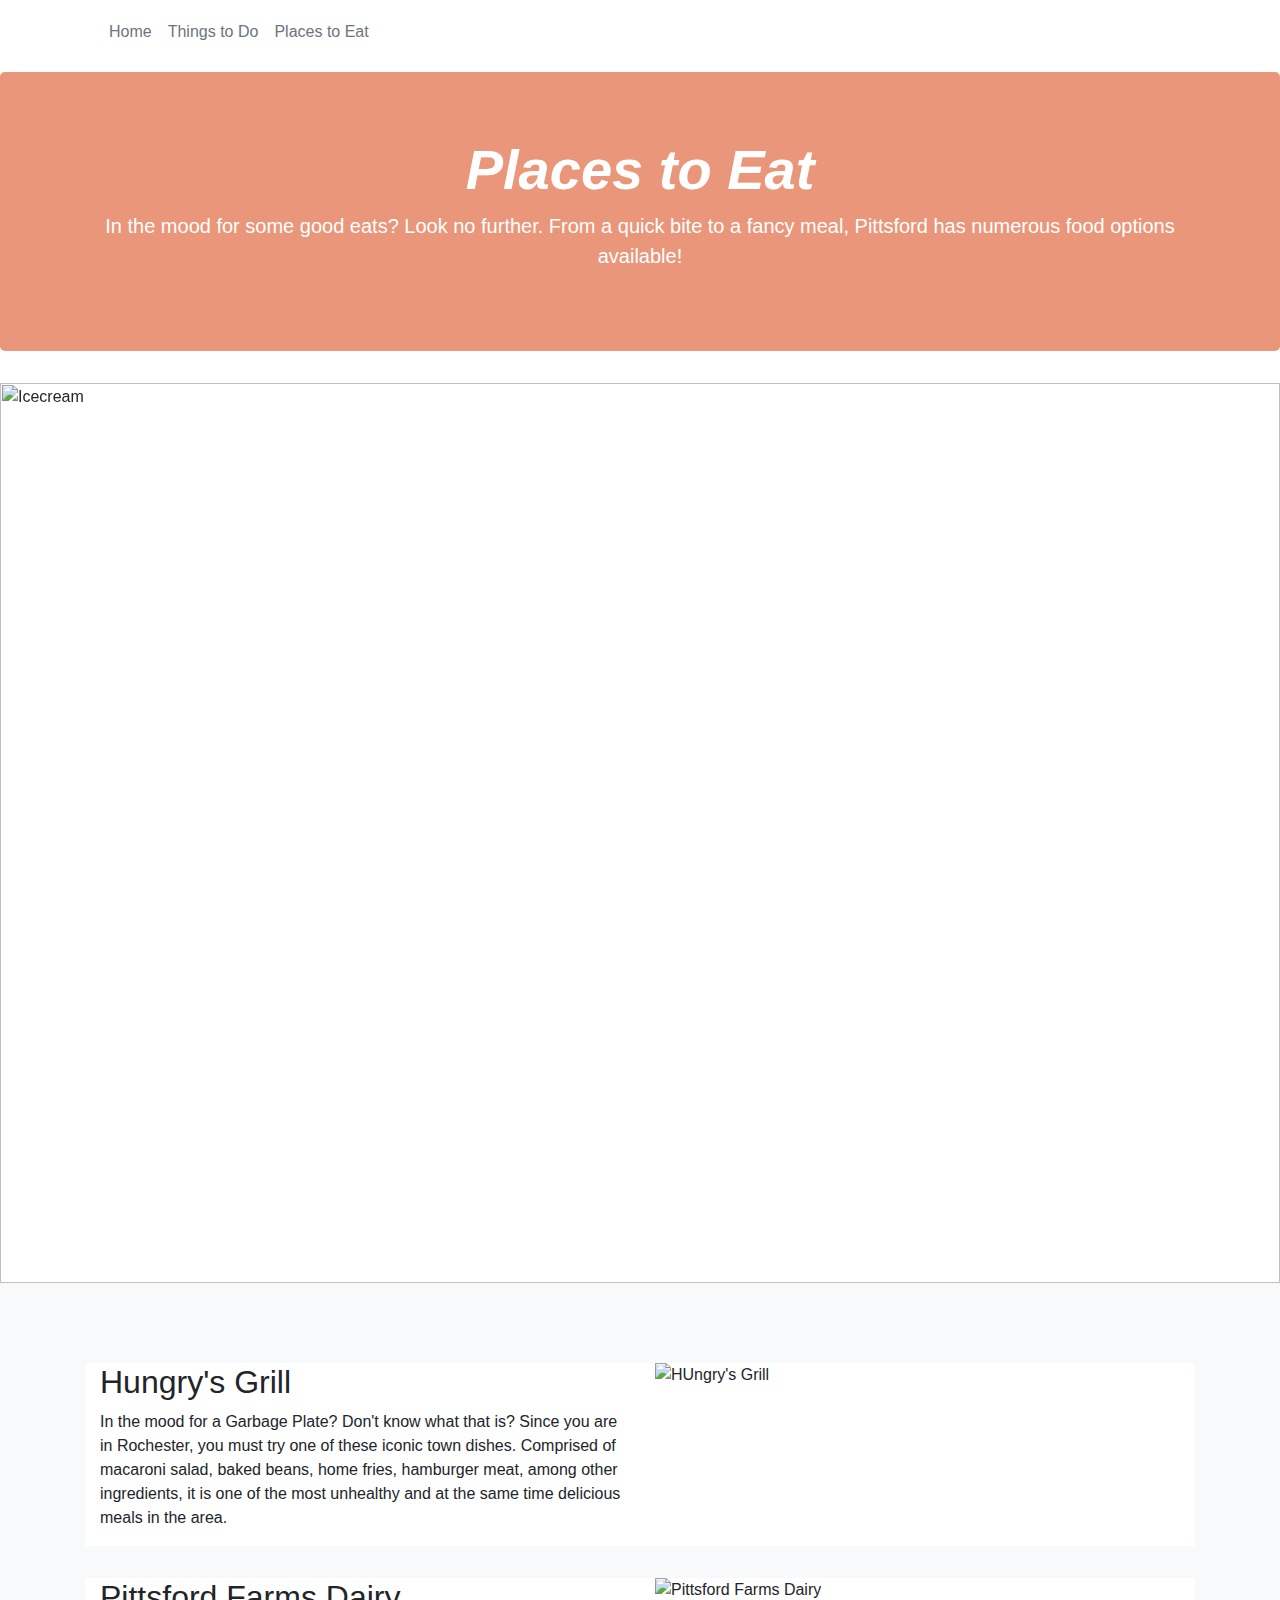
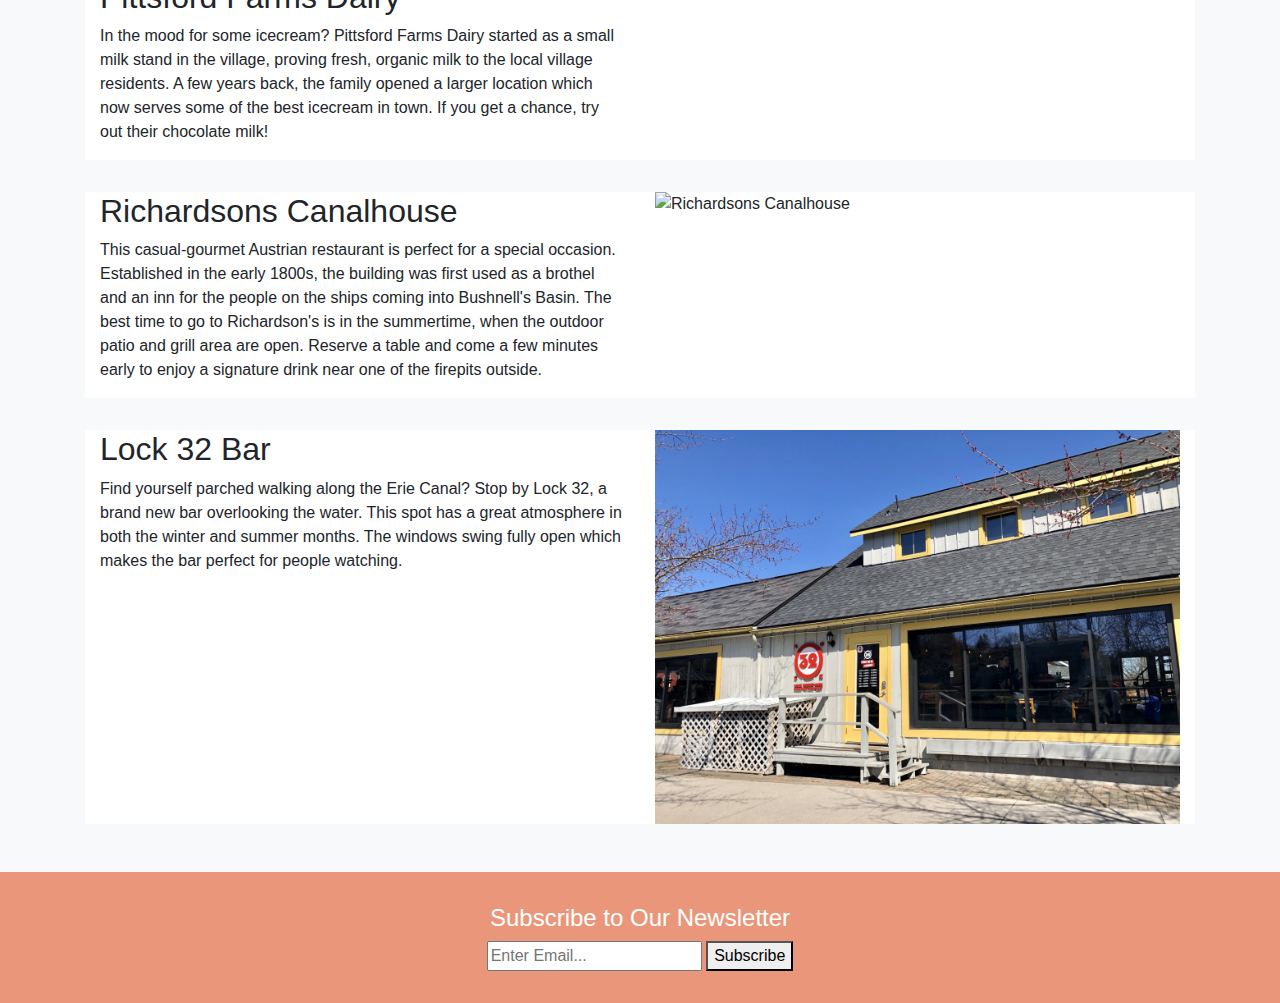
==== project/places-to-eat.html @ 60629526 "Update and rename website-page-3.html to places-to-eat.html" ====
<html lang="en">
  <head>
    <meta charset="utf-8">
    <meta name="viewport" content="width=device-width, initial-scale=1, shrink-to-fit=no">
    <meta name="description" content="Explore Pittsford, New York">
    <meta name="author" content="Tanya Ablaeva">
    <title>Places to Eat</title>
    <link rel="stylesheet" href="https://stackpath.bootstrapcdn.com/bootstrap/4.4.1/css/bootstrap.min.css" integrity="sha384-Vkoo8x4CGsO3+Hhxv8T/Q5PaXtkKtu6ug5TOeNV6gBiFeWPGFN9MuhOf23Q9Ifjh" crossorigin="anonymous">
    <link href="./css/style.css" rel="stylesheet">
  </head>

  <main role="main">

    <body>
      <header>
        <div class="container">
          <div class="nav-scroller py-1 mb-2">
            <nav class="navbar navbar-expand-sm"style="#">
              <a class="p-2 text-muted" href="home.html">Home</a>
              <a class="p-2 text-muted" href="things-to-do.html">Things to Do</a>
              <a class="p-2 text-muted" href="website-page-3.html">Places to Eat</a>
            </nav>
          </div>
        </header>

        <section class="jumbotron text-center">
          <div class="container">
            <h1 class="display-4 font-italic" style="font-weight: bolder;">Places to Eat</h1>
            <p class="lead text-white">In the mood for some good eats? Look no further. From a quick bite to a fancy meal, Pittsford has numerous food options available!</p>
          </div>
        </section>

        <div id="carouselExampleIndicators" class="carousel slide" data-ride="carousel">
          <ol class="carousel-indicators">
            <li data-target="#carouselExampleIndicators" data-slide-to="0" class="active"></li>
            <li data-target="#carouselExampleIndicators" data-slide-to="1"></li>
            <li data-target="#carouselExampleIndicators" data-slide-to="2"></li>
          </ol>
          <div class="carousel-inner">
            <div class="carousel-item active">
              <img src="./website-pictures/icecream.jpg" class="d-block w-100" alt="Icecream">
            </div>
            <div class="carousel-item">
              <img src="./website-pictures/garbage-plate.jpg" class="d-block w-100" alt="Garbage Plate">
            </div>
            <div class="carousel-item">
              <img src="./website-pictures/beer.png" class="d-block w-100" alt="Beer">
            </div>
          </div>
          <a class="carousel-control-prev" href="#carouselExampleIndicators" role="button" data-slide="prev">
            <span class="carousel-control-prev-icon" aria-hidden="true"></span>
            <span class="sr-only">Previous</span>
          </a>
          <a class="carousel-control-next" href="#carouselExampleIndicators" role="button" data-slide="next">
            <span class="carousel-control-next-icon" aria-hidden="true"></span>
            <span class="sr-only">Next</span>
          </a>
        </div>

      <div class="album py-5 bg-light">
        <div class="container">
          <div class="container-fluid padding">
            <section class="row padding">
              <div class="col-md-12 col-lg-6">
                <h2>Hungry's Grill</h2>
                <p> 
                  In the mood for a Garbage Plate? Don't know what that is? Since you are in Rochester, you must try one of these iconic town dishes. Comprised of macaroni salad, baked beans, home fries, hamburger meat, among other ingredients, it is one of the most unhealthy and at the same time delicious meals in the area.
                </p>
              </div>
              <aside class="col-lg-6">
                <img class="img-fluid" src="./website-pictures/hungrys-order-counter.jpg" alt="HUngry's Grill">
              </aside>
            </section>
          </div>

          <div class="container-fluid padding">
            <section class="row padding">
              <div class="col-md-12 col-lg-6">
                <h2>Pittsford Farms Dairy</h2>
                <p> 
                In the mood for some icecream? Pittsford Farms Dairy started as a small milk stand in the village, proving fresh, organic milk to the local village residents. A few years back, the family opened a larger location which now serves some of the best icecream in town. If you get a chance, try out their chocolate milk!
                </p>
              </div>
              <aside class="col-lg-6">
                <img class="img-fluid" src="./website-pictures/pittsford-dairy.jpg" alt="Pittsford Farms Dairy">
              </aside>
            </section>
          </div>

          <div class="container-fluid padding">
            <section class="row padding">
              <div class="col-md-12 col-lg-6">
                <h2>Richardsons Canalhouse</h2>
                <p> 
                This casual-gourmet Austrian restaurant is perfect for a special occasion. Established in the early 1800s, the building was first used as a brothel and an inn for the people on the ships coming into Bushnell's Basin. The best time to go to Richardson's is in the summertime, when the outdoor patio and grill area are open. Reserve a table and come a few minutes early to enjoy a signature drink near one of the firepits outside.
              </p>
            </div>
            <aside class="col-lg-6">
              <img class="img-fluid" src="./website-pictures/richardsons-canalhouse.jpg" alt="Richardsons Canalhouse">
            </aside>
          </section>
        </div>

        <div class="container-fluid padding"> 
          <section class="row padding">
            <div class="col-md-12 col-lg-6">
              <h2>Lock 32 Bar</h2>
              <p> 
              Find yourself parched walking along the Erie Canal? Stop by Lock 32, a brand new bar overlooking the water. This spot has a great atmosphere in both the winter and summer months. The windows swing fully open which makes the bar perfect for people watching.
              </p>
            </div>
            <aside class="col-lg-6">
              <img class="img-fluid" src="./website-pictures/lock-32-bar.jpg" alt="Lock 32 Bar">
            </aside>
          </section>
        </div>

      </main>

      <footer class="page-footer subscribe">
        <div class="container text-center text-white">
          <h4>Subscribe to Our Newsletter</h4>
          <form>
            <input type="email" placeholder="Enter Email..."/>
            <button type="submit" class="button-1">Subscribe</button>
          </form>
        </div>
      </footer>

    </div>
  </div>

  <script src="https://code.jquery.com/jquery-3.4.1.slim.min.js" integrity="sha384-J6qa4849blE2+poT4WnyKhv5vZF5SrPo0iEjwBvKU7imGFAV0wwj1yYfoRSJoZ+n" crossorigin="anonymous"></script>
  <script src="https://cdn.jsdelivr.net/npm/popper.js@1.16.0/dist/umd/popper.min.js" integrity="sha384-Q6E9RHvbIyZFJoft+2mJbHaEWldlvI9IOYy5n3zV9zzTtmI3UksdQRVvoxMfooAo" crossorigin="anonymous"></script>
  <script src="https://stackpath.bootstrapcdn.com/bootstrap/4.4.1/js/bootstrap.min.js" integrity="sha384-wfSDF2E50Y2D1uUdj0O3uMBJnjuUD4Ih7YwaYd1iqfktj0Uod8GCExl3Og8ifwB6" crossorigin="anonymous"></script>

</body>
</html>
---- project/css/style.css ----
body{
    background-color: white;
}

.jumbotron{
    background-color: darksalmon;
    color: white;
}

.row{
    background-color: white;
    margin-top: 2em;
}

#tanya{
    width: fit-content;
    height: auto;
}

#author{
    background-color: white;
}

#about-class{
    background-color: white;
    margin-top: 2em;
    margin-bottom: 6em;
}

footer{
    background-color: darksalmon;
    padding-top: 2em;
    padding-bottom: 1em;
}

.carousel img{
    height: auto;
    width: 50%;
}
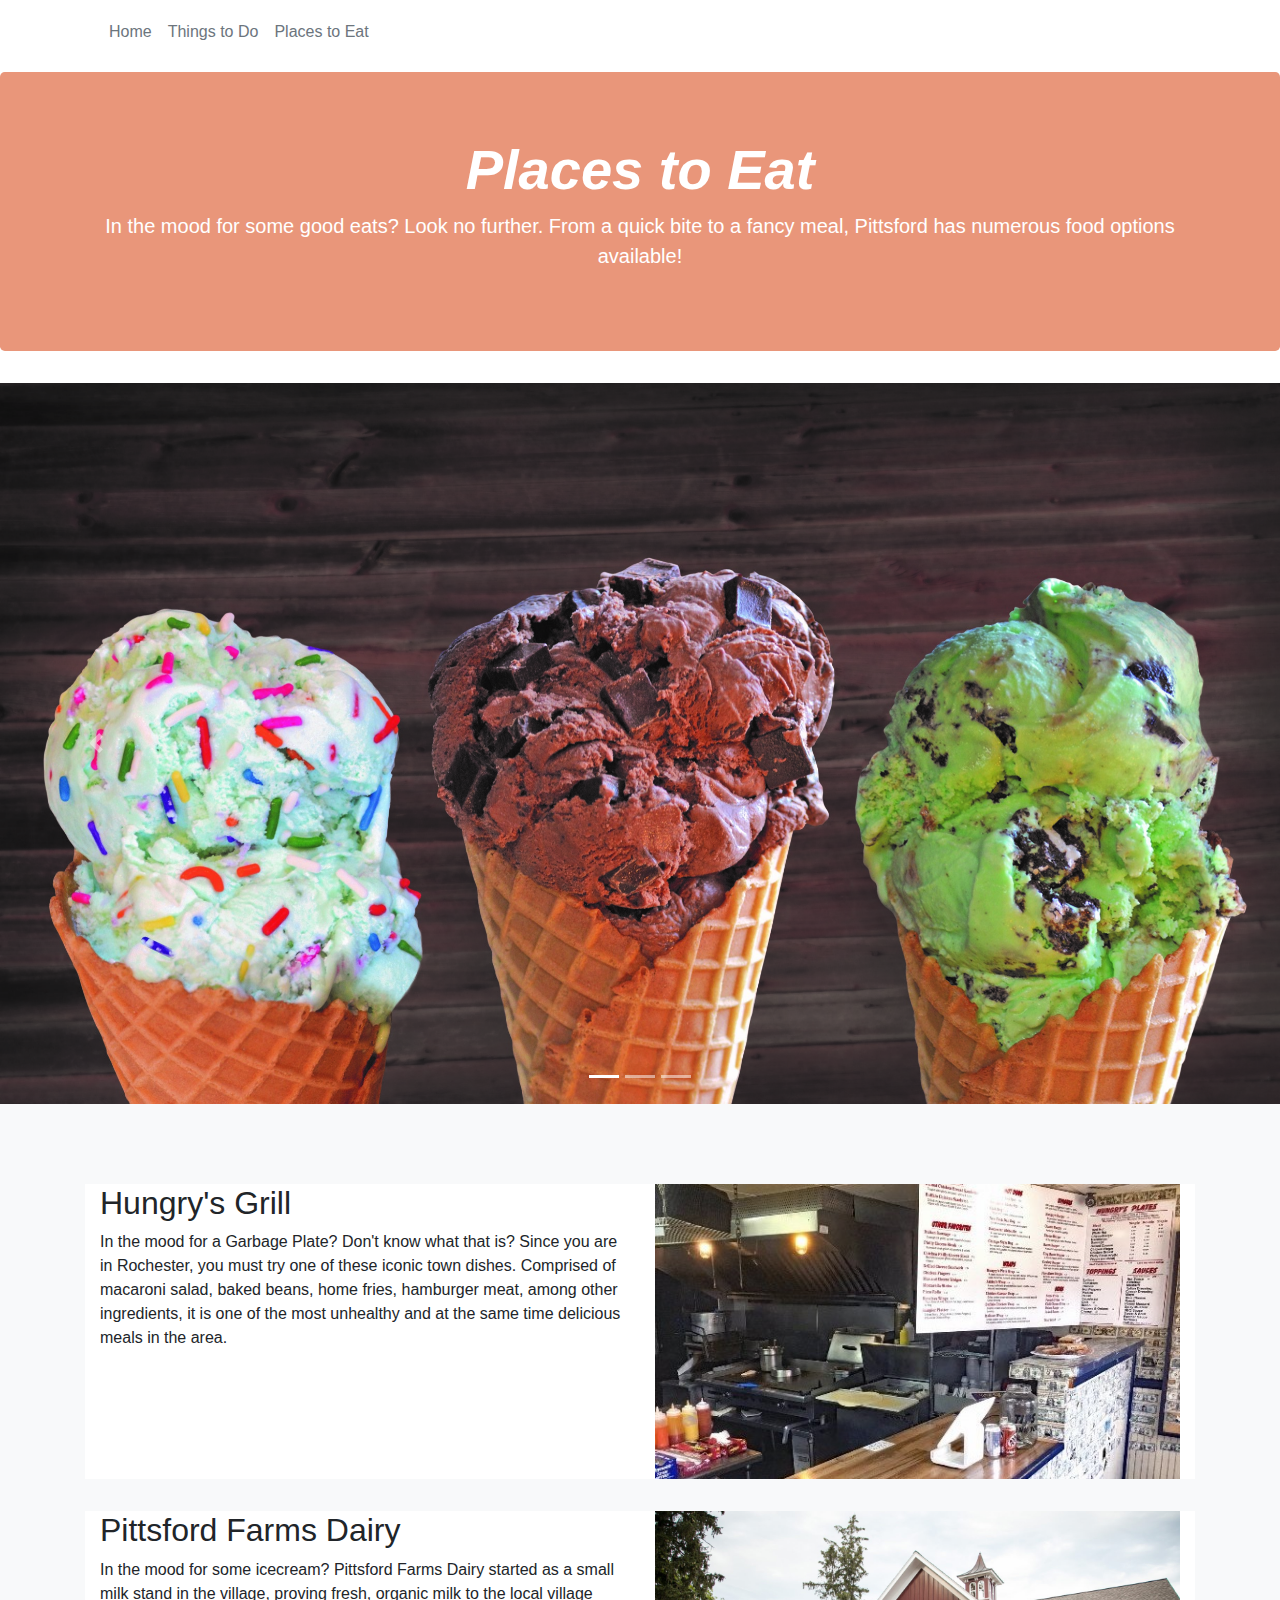
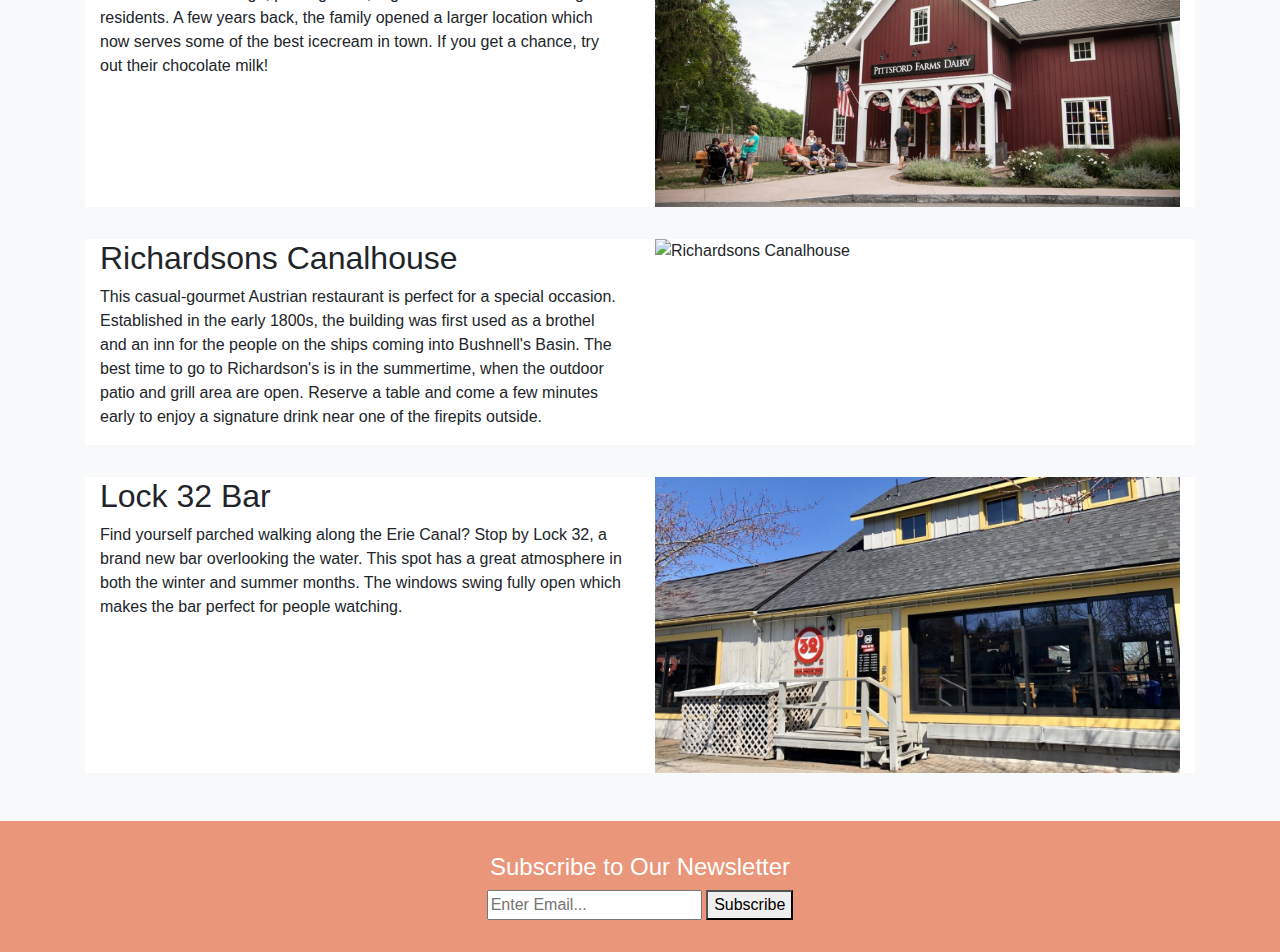
==== commit 6026b748: "Update places-to-eat.html" ====
--- a/project/places-to-eat.html
+++ b/project/places-to-eat.html
@@ -18,7 +18,7 @@
             <nav class="navbar navbar-expand-sm"style="#">
               <a class="p-2 text-muted" href="home.html">Home</a>
               <a class="p-2 text-muted" href="things-to-do.html">Things to Do</a>
-              <a class="p-2 text-muted" href="website-page-3.html">Places to Eat</a>
+              <a class="p-2 text-muted" href="places-to-eat.html">Places to Eat</a>
             </nav>
           </div>
         </header>
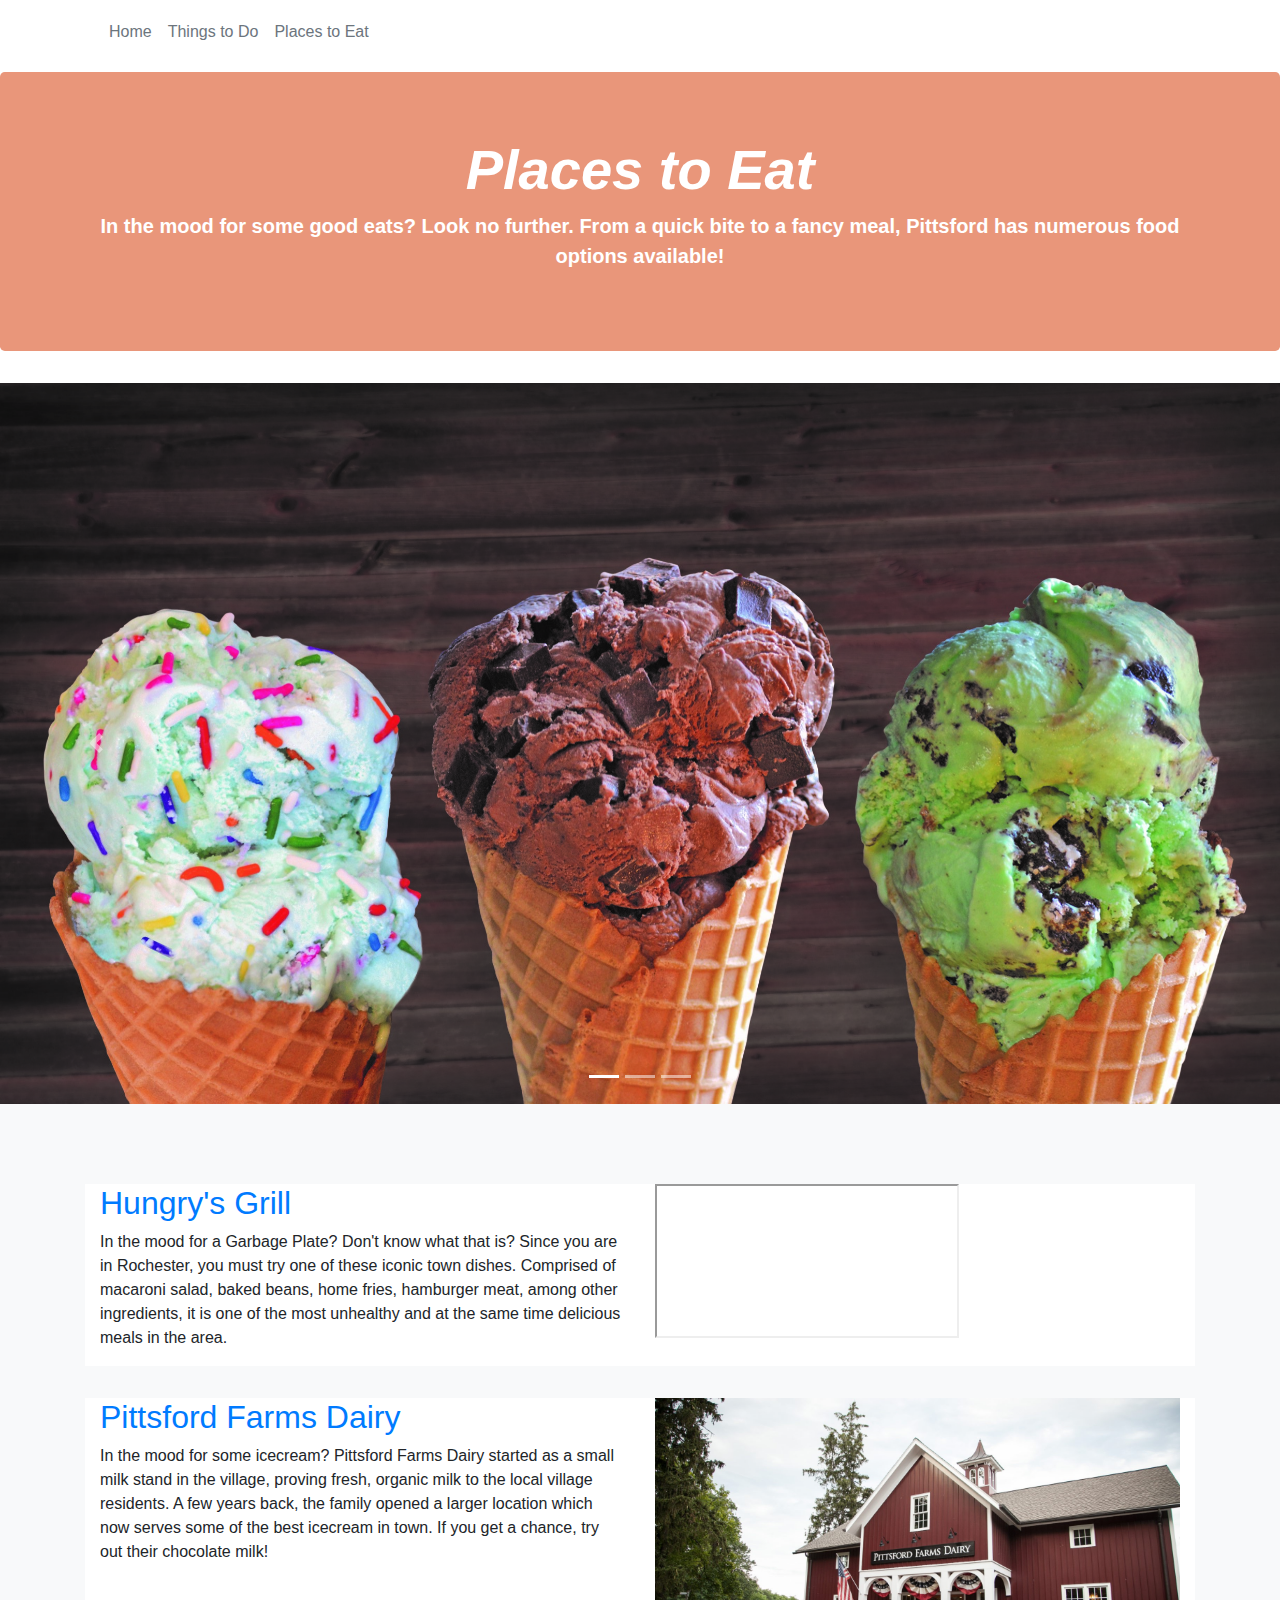
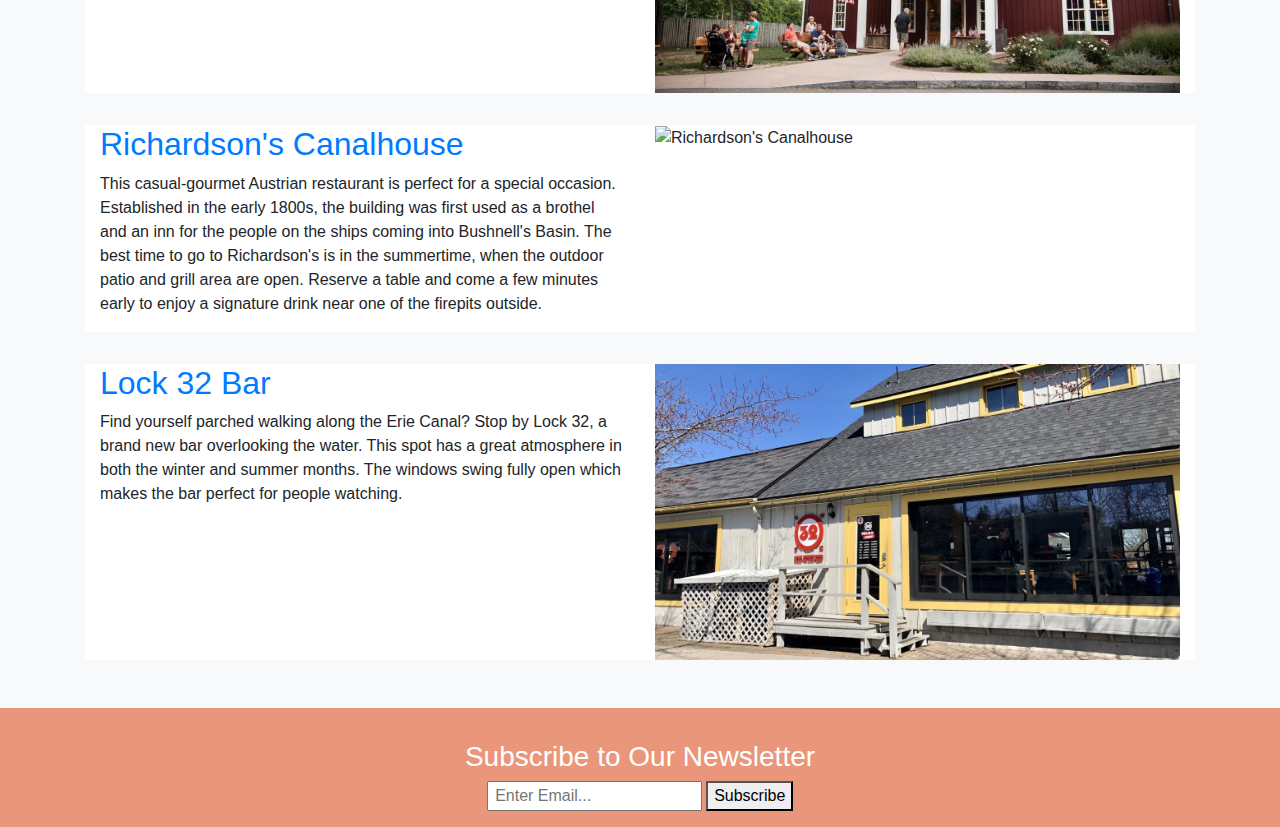
==== commit d68bc586: "Update places-to-eat.html" ====
--- a/project/places-to-eat.html
+++ b/project/places-to-eat.html
@@ -1,3 +1,4 @@
+<!DOCTYPE html>
 <html lang="en">
   <head>
     <meta charset="utf-8">
@@ -9,24 +10,24 @@
     <link href="./css/style.css" rel="stylesheet">
   </head>
 
-  <main role="main">
+  <main>
 
     <body>
       <header>
         <div class="container">
           <div class="nav-scroller py-1 mb-2">
-            <nav class="navbar navbar-expand-sm"style="#">
+            <nav class="navbar navbar-expand-sm">
               <a class="p-2 text-muted" href="home.html">Home</a>
               <a class="p-2 text-muted" href="things-to-do.html">Things to Do</a>
               <a class="p-2 text-muted" href="places-to-eat.html">Places to Eat</a>
             </nav>
           </div>
-        </header>
+      </header>
 
         <section class="jumbotron text-center">
           <div class="container">
             <h1 class="display-4 font-italic" style="font-weight: bolder;">Places to Eat</h1>
-            <p class="lead text-white">In the mood for some good eats? Look no further. From a quick bite to a fancy meal, Pittsford has numerous food options available!</p>
+            <p class="lead text-white font-weight-bold">In the mood for some good eats? Look no further. From a quick bite to a fancy meal, Pittsford has numerous food options available!</p>
           </div>
         </section>
 
@@ -57,26 +58,31 @@
           </a>
         </div>
 
+
+
       <div class="album py-5 bg-light">
         <div class="container">
           <div class="container-fluid padding">
             <section class="row padding">
+
               <div class="col-md-12 col-lg-6">
-                <h2>Hungry's Grill</h2>
+                <h2><a href="https://hungrysgrill.netwaiter.com/pittsford/" target="_blank">Hungry's Grill</a></h2>
                 <p> 
                   In the mood for a Garbage Plate? Don't know what that is? Since you are in Rochester, you must try one of these iconic town dishes. Comprised of macaroni salad, baked beans, home fries, hamburger meat, among other ingredients, it is one of the most unhealthy and at the same time delicious meals in the area.
                 </p>
               </div>
+
               <aside class="col-lg-6">
-                <img class="img-fluid" src="./website-pictures/hungrys-order-counter.jpg" alt="HUngry's Grill">
+                <iframe class="iframe" src="https://www.youtube.com/embed/eLI18kU6A0c" allow="accelerometer; autoplay; encrypted-media; gyroscope; picture-in-picture" allowfullscreen></iframe>
               </aside>
+
             </section>
           </div>
 
           <div class="container-fluid padding">
             <section class="row padding">
               <div class="col-md-12 col-lg-6">
-                <h2>Pittsford Farms Dairy</h2>
+                <h2><a href="https://www.pittsfordfarmsdairy.com/" target="_blank">Pittsford Farms Dairy</a></h2>
                 <p> 
                 In the mood for some icecream? Pittsford Farms Dairy started as a small milk stand in the village, proving fresh, organic milk to the local village residents. A few years back, the family opened a larger location which now serves some of the best icecream in town. If you get a chance, try out their chocolate milk!
                 </p>
@@ -90,13 +96,13 @@
           <div class="container-fluid padding">
             <section class="row padding">
               <div class="col-md-12 col-lg-6">
-                <h2>Richardsons Canalhouse</h2>
+                <h2><a href="http://richardsonscanalhouse.com/" target="_blank">Richardson's Canalhouse</a></h2>
                 <p> 
                 This casual-gourmet Austrian restaurant is perfect for a special occasion. Established in the early 1800s, the building was first used as a brothel and an inn for the people on the ships coming into Bushnell's Basin. The best time to go to Richardson's is in the summertime, when the outdoor patio and grill area are open. Reserve a table and come a few minutes early to enjoy a signature drink near one of the firepits outside.
               </p>
             </div>
             <aside class="col-lg-6">
-              <img class="img-fluid" src="./website-pictures/richardsons-canalhouse.jpg" alt="Richardsons Canalhouse">
+              <img class="img-fluid" src="./website-pictures/richardsons-canalhouse.jpg" alt="Richardson's Canalhouse">
             </aside>
           </section>
         </div>
@@ -104,7 +110,7 @@
         <div class="container-fluid padding"> 
           <section class="row padding">
             <div class="col-md-12 col-lg-6">
-              <h2>Lock 32 Bar</h2>
+              <h2><a href="https://lock32brew.com/tastingroom" target="_blank">Lock 32 Bar</a></h2>
               <p> 
               Find yourself parched walking along the Erie Canal? Stop by Lock 32, a brand new bar overlooking the water. This spot has a great atmosphere in both the winter and summer months. The windows swing fully open which makes the bar perfect for people watching.
               </p>
@@ -113,22 +119,20 @@
               <img class="img-fluid" src="./website-pictures/lock-32-bar.jpg" alt="Lock 32 Bar">
             </aside>
           </section>
-        </div>
+      </div>
 
-      </main>
+  </main>
 
       <footer class="page-footer subscribe">
         <div class="container text-center text-white">
-          <h4>Subscribe to Our Newsletter</h4>
+          <h3>Subscribe to Our Newsletter</h3>
           <form>
-            <input type="email" placeholder="Enter Email..."/>
-            <button type="submit" class="button-1">Subscribe</button>
+            <input type="email" placeholder=" Enter Email..." class="input-1"/>
+            <button type="submit" class="button-1 ">Subscribe</button>
           </form>
         </div>
       </footer>
 
-    </div>
-  </div>
 
   <script src="https://code.jquery.com/jquery-3.4.1.slim.min.js" integrity="sha384-J6qa4849blE2+poT4WnyKhv5vZF5SrPo0iEjwBvKU7imGFAV0wwj1yYfoRSJoZ+n" crossorigin="anonymous"></script>
   <script src="https://cdn.jsdelivr.net/npm/popper.js@1.16.0/dist/umd/popper.min.js" integrity="sha384-Q6E9RHvbIyZFJoft+2mJbHaEWldlvI9IOYy5n3zV9zzTtmI3UksdQRVvoxMfooAo" crossorigin="anonymous"></script>
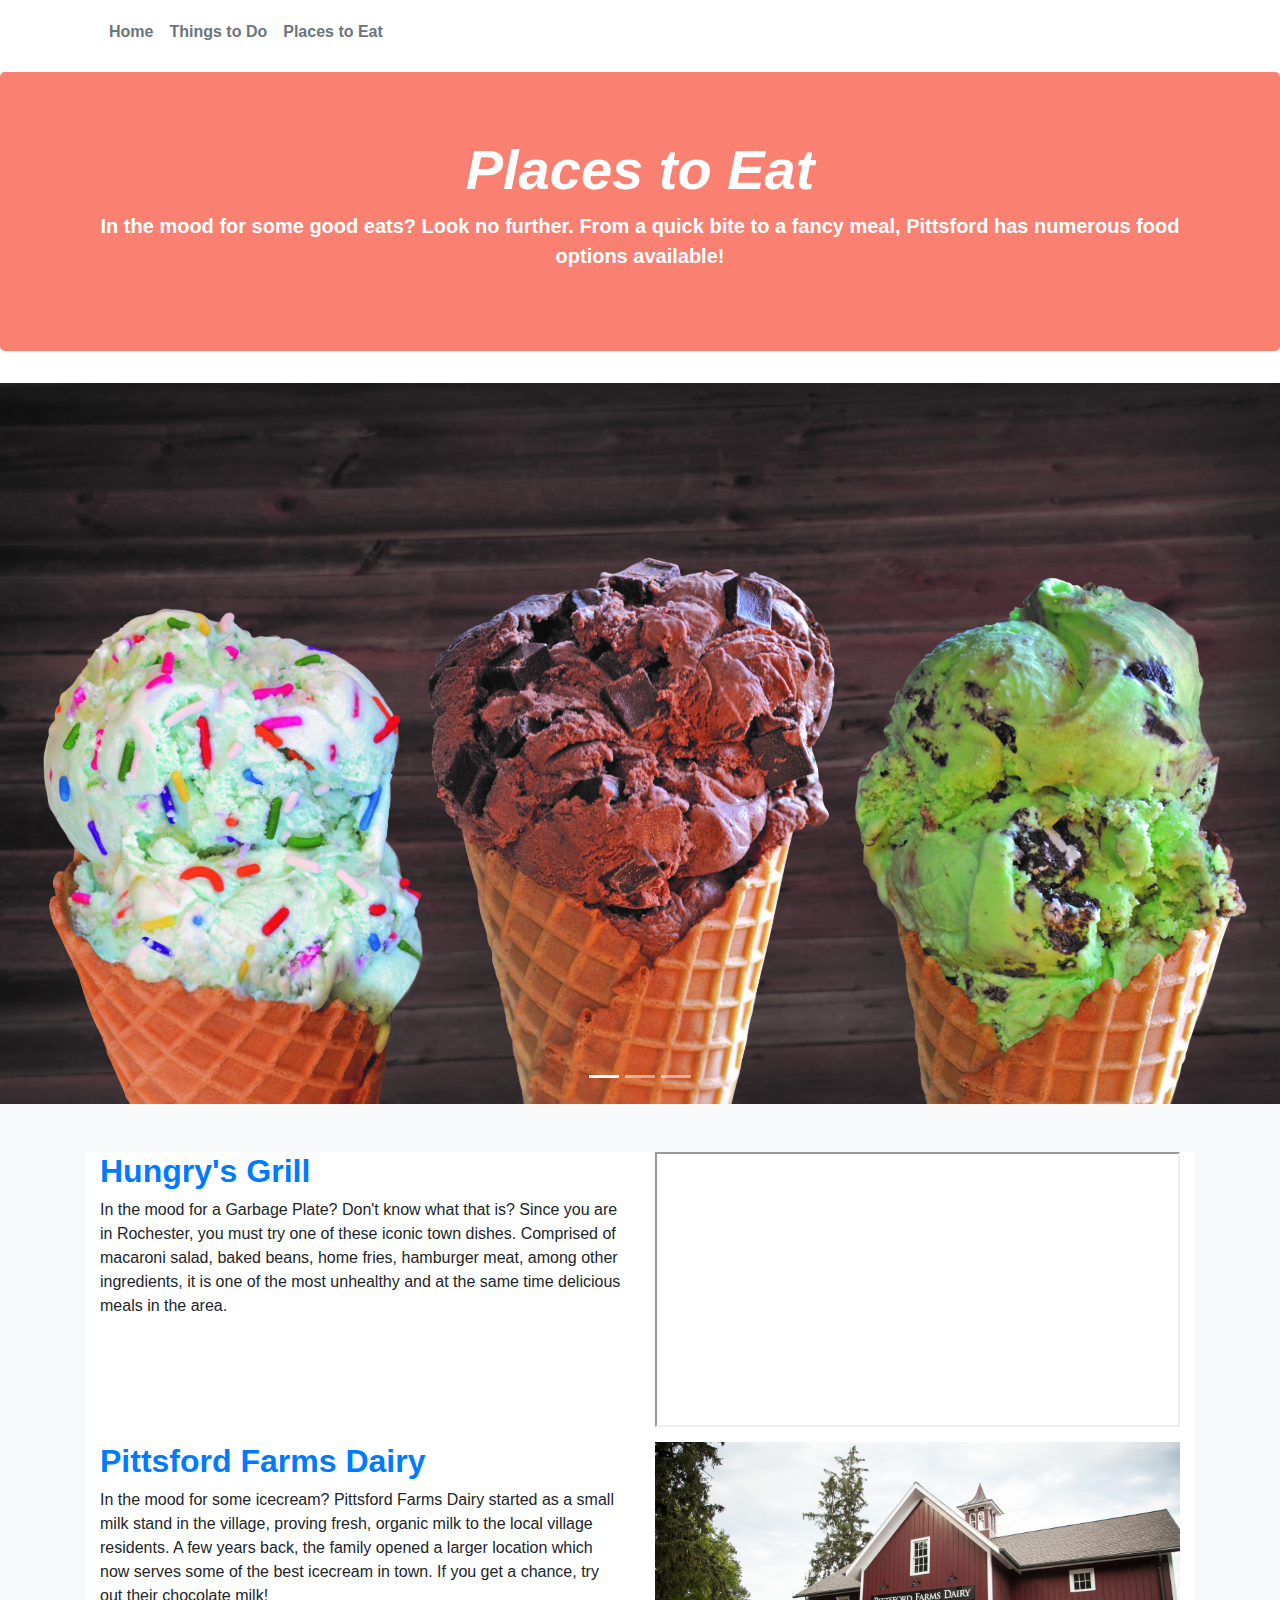
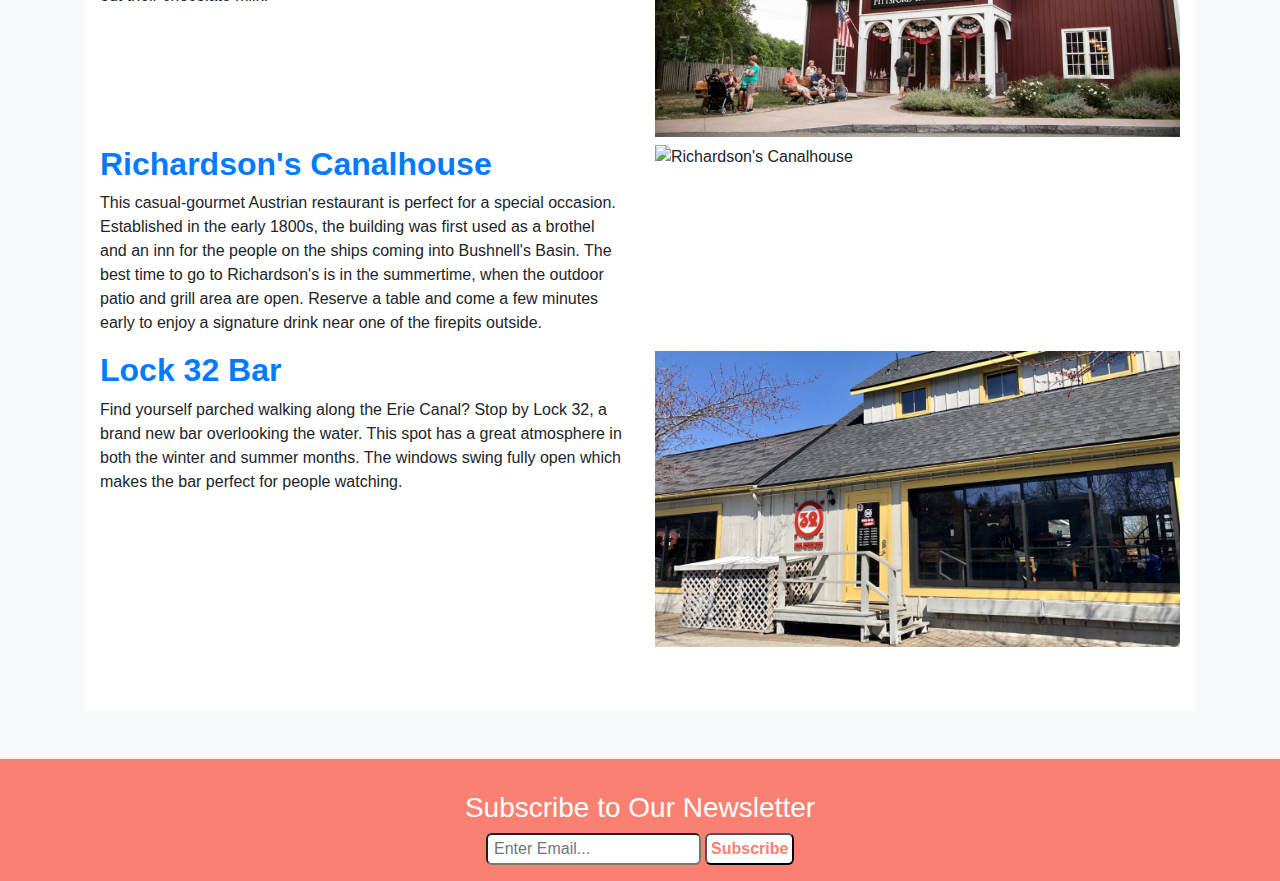
==== commit dae6a741: "Update places-to-eat.html" ====
--- a/project/places-to-eat.html
+++ b/project/places-to-eat.html
@@ -10,8 +10,6 @@
     <link href="./css/style.css" rel="stylesheet">
   </head>
 
-  <main>
-
     <body>
       <header>
         <div class="container">
@@ -21,6 +19,7 @@
               <a class="p-2 text-muted" href="things-to-do.html">Things to Do</a>
               <a class="p-2 text-muted" href="places-to-eat.html">Places to Eat</a>
             </nav>
+          </div>
           </div>
       </header>
 
@@ -116,12 +115,12 @@
               </p>
             </div>
             <aside class="col-lg-6">
-              <img class="img-fluid" src="./website-pictures/lock-32-bar.jpg" alt="Lock 32 Bar">
+              <img class="img-fluid" style="margin-bottom: 4em;" src="./website-pictures/lock-32-bar.jpg" alt="Lock 32 Bar">
             </aside>
           </section>
+         </div>
       </div>
-
-  </main>
+    </div>
 
       <footer class="page-footer subscribe">
         <div class="container text-center text-white">
--- a/project/css/style.css
+++ b/project/css/style.css
@@ -3,32 +3,41 @@
 }
 
 .jumbotron{
-    background-color: darksalmon;
+    background-color: salmon;
     color: white;
 }
 
 .row{
     background-color: white;
-    margin-top: 2em;
+    /*margin-top: 2em;*/
 }
 
-#tanya{
+.tanya{
     width: fit-content;
     height: auto;
+    margin: 1em;
 }
 
 #author{
     background-color: white;
 }
 
+.card-body{
+    margin-bottom: 0;
+}
+
 #about-class{
     background-color: white;
-    margin-top: 2em;
+    /*margin-top: 2em;*/
     margin-bottom: 6em;
 }
 
+#about-card{
+    margin:0;
+}
+
 footer{
-    background-color: darksalmon;
+    background-color: salmon;
     padding-top: 2em;
     padding-bottom: 1em;
 }
@@ -37,3 +46,34 @@
     height: auto;
     width: 50%;
 }
+
+.button-1{
+    height: 2em;
+    padding: 0 .25em;
+    font-weight: 700;
+    background-color: white;
+    color: salmon;
+    border-radius: 6px
+}
+
+.input-1{
+    height: 2em;
+    border-radius: 6px;
+}
+
+.iframe{
+    flex: auto;
+    width: 100%;
+    height: 275px;
+    margin-bottom: .5em;
+}
+
+.img-fluid{
+    margin-bottom: .5em;
+}
+
+a{
+    font-weight: bold;
+}
+
+
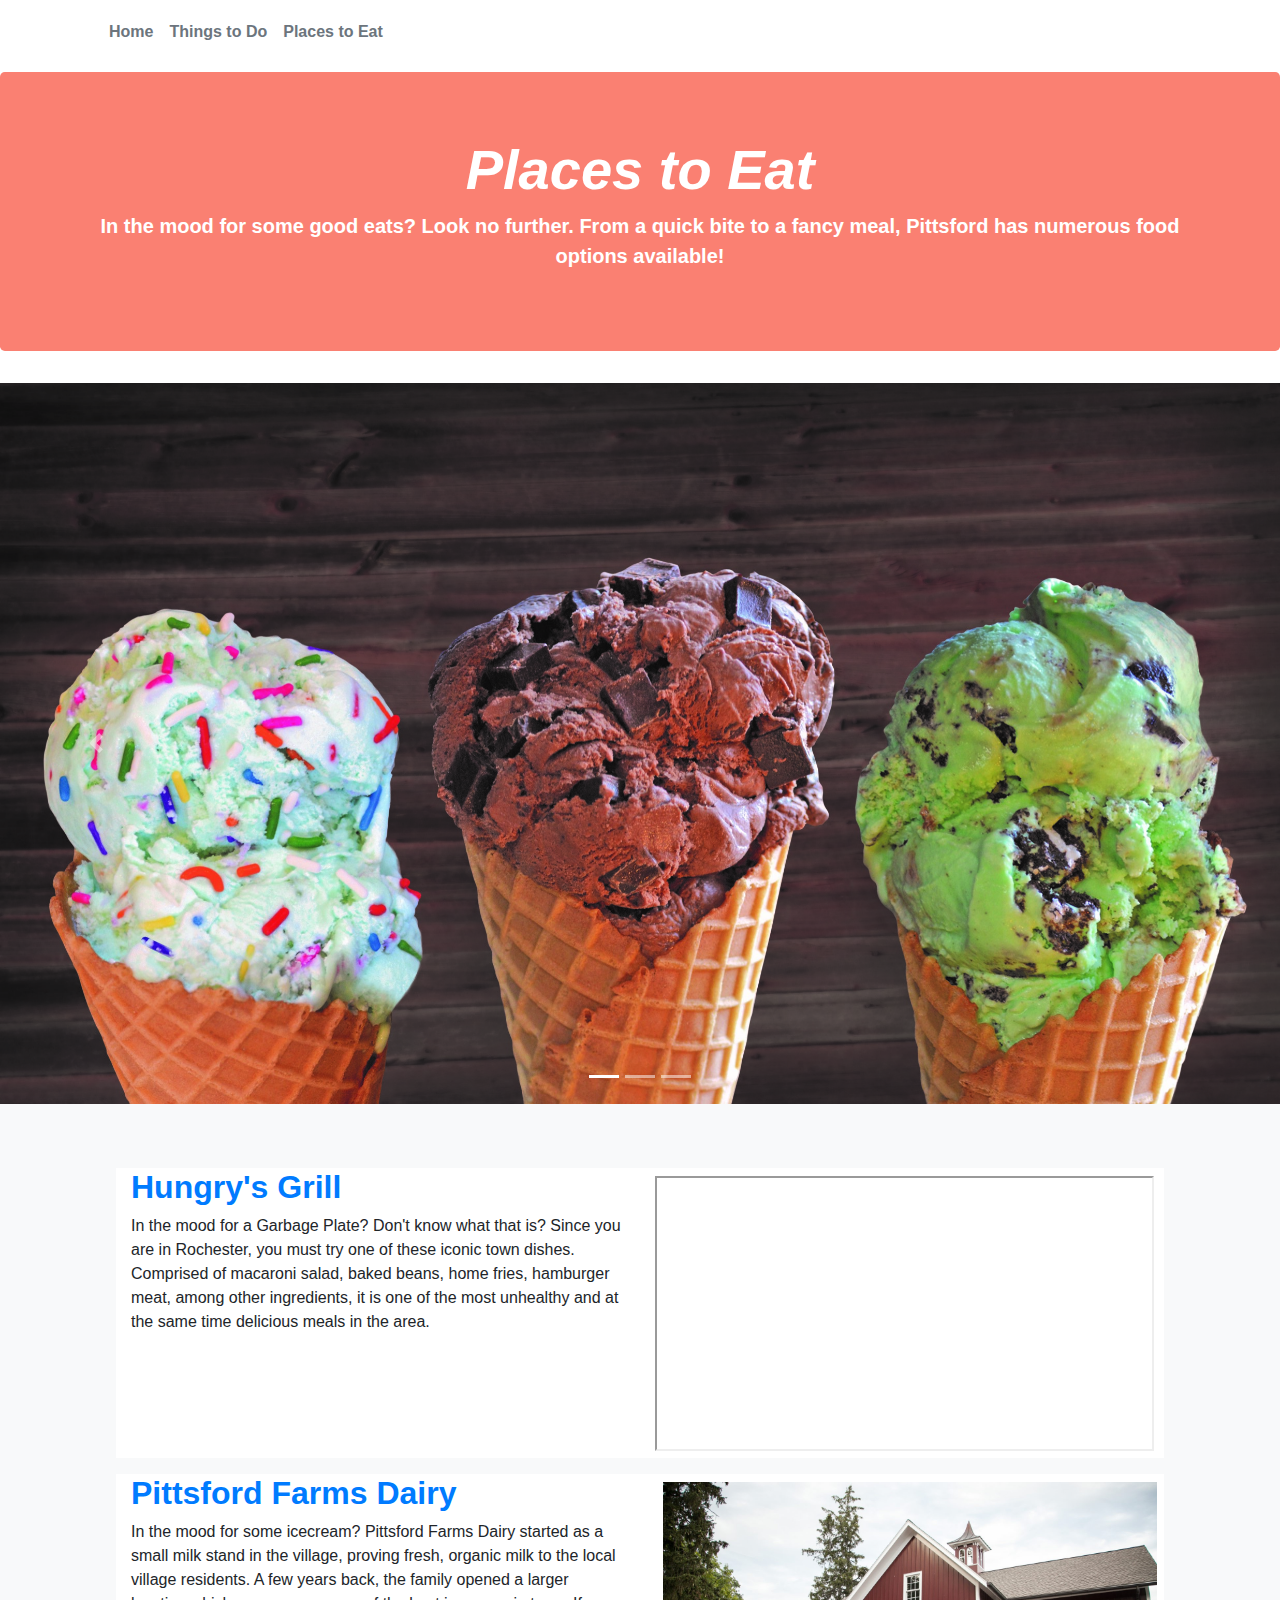
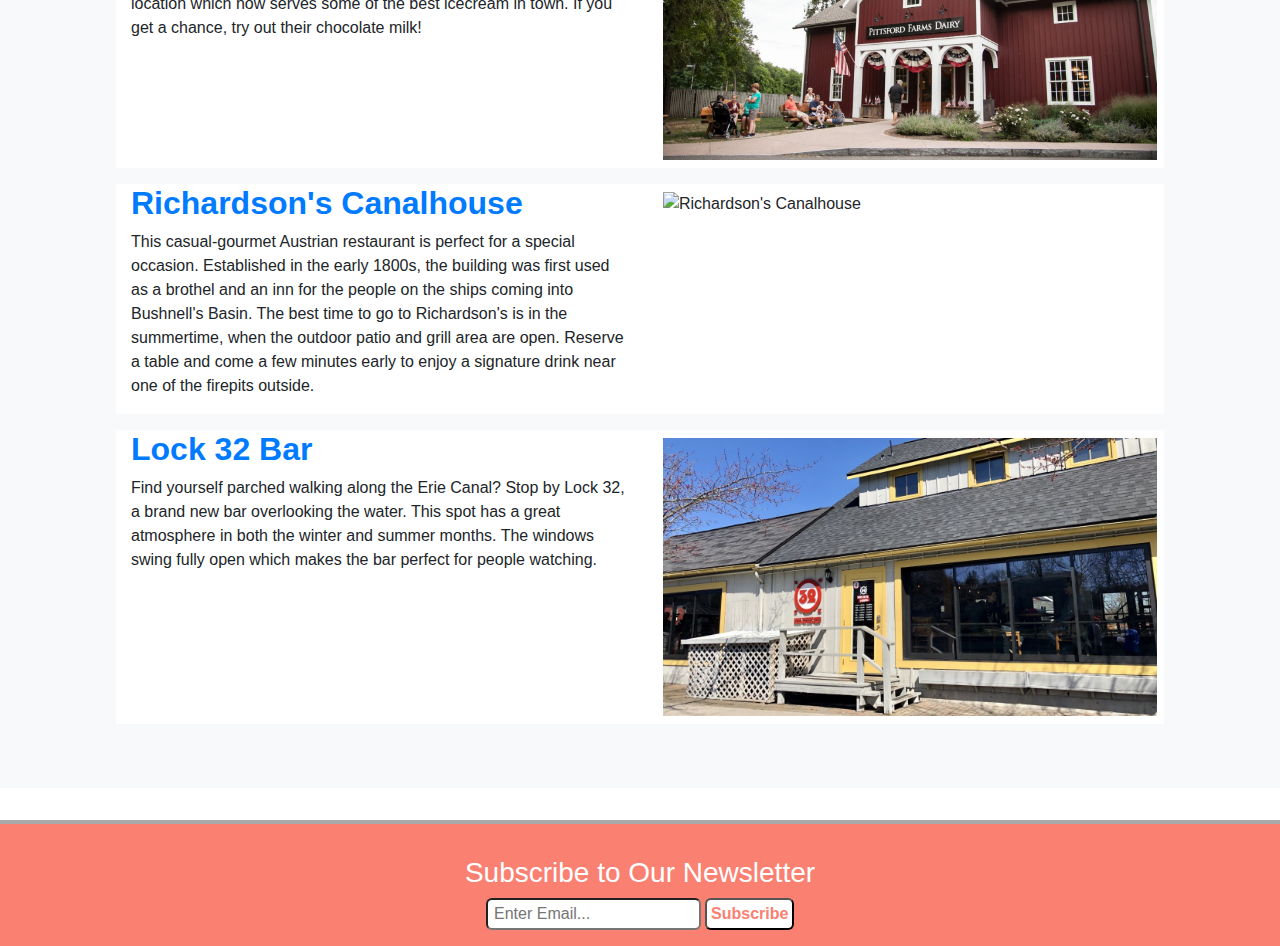
==== commit eedbec5a: "Update places-to-eat.html" ====
--- a/project/places-to-eat.html
+++ b/project/places-to-eat.html
@@ -62,7 +62,7 @@
       <div class="album py-5 bg-light">
         <div class="container">
           <div class="container-fluid padding">
-            <section class="row padding">
+            <section class="row padding" style="margin:1em;">
 
               <div class="col-md-12 col-lg-6">
                 <h2><a href="https://hungrysgrill.netwaiter.com/pittsford/" target="_blank">Hungry's Grill</a></h2>
@@ -79,7 +79,7 @@
           </div>
 
           <div class="container-fluid padding">
-            <section class="row padding">
+            <section class="row padding" style="margin:1em;">
               <div class="col-md-12 col-lg-6">
                 <h2><a href="https://www.pittsfordfarmsdairy.com/" target="_blank">Pittsford Farms Dairy</a></h2>
                 <p> 
@@ -93,7 +93,7 @@
           </div>
 
           <div class="container-fluid padding">
-            <section class="row padding">
+            <section class="row padding" style="margin:1em;">
               <div class="col-md-12 col-lg-6">
                 <h2><a href="http://richardsonscanalhouse.com/" target="_blank">Richardson's Canalhouse</a></h2>
                 <p> 
@@ -107,7 +107,7 @@
         </div>
 
         <div class="container-fluid padding"> 
-          <section class="row padding">
+          <section class="row padding" style="margin:1em;">
             <div class="col-md-12 col-lg-6">
               <h2><a href="https://lock32brew.com/tastingroom" target="_blank">Lock 32 Bar</a></h2>
               <p> 
@@ -115,7 +115,7 @@
               </p>
             </div>
             <aside class="col-lg-6">
-              <img class="img-fluid" style="margin-bottom: 4em;" src="./website-pictures/lock-32-bar.jpg" alt="Lock 32 Bar">
+              <img class="img-fluid" src="./website-pictures/lock-32-bar.jpg" alt="Lock 32 Bar">
             </aside>
           </section>
          </div>
--- a/project/css/style.css
+++ b/project/css/style.css
@@ -1,5 +1,6 @@
 body{
     background-color: white;
+    margin-bottom: 0;
 }
 
 .jumbotron{
@@ -9,7 +10,6 @@
 
 .row{
     background-color: white;
-    /*margin-top: 2em;*/
 }
 
 .tanya{
@@ -28,7 +28,6 @@
 
 #about-class{
     background-color: white;
-    /*margin-top: 2em;*/
     margin-bottom: 6em;
 }
 
@@ -39,7 +38,9 @@
 footer{
     background-color: salmon;
     padding-top: 2em;
+    margin-top: 2em;
     padding-bottom: 1em;
+    border-top:solid darkgray 4px;
 }
 
 .carousel img{
@@ -63,17 +64,15 @@
 
 .iframe{
     flex: auto;
-    width: 100%;
+    width: 101%;
     height: 275px;
-    margin-bottom: .5em;
+    margin-top: .5em;
 }
 
 .img-fluid{
-    margin-bottom: .5em;
+    margin: .5em;
 }
 
 a{
     font-weight: bold;
 }
-
-
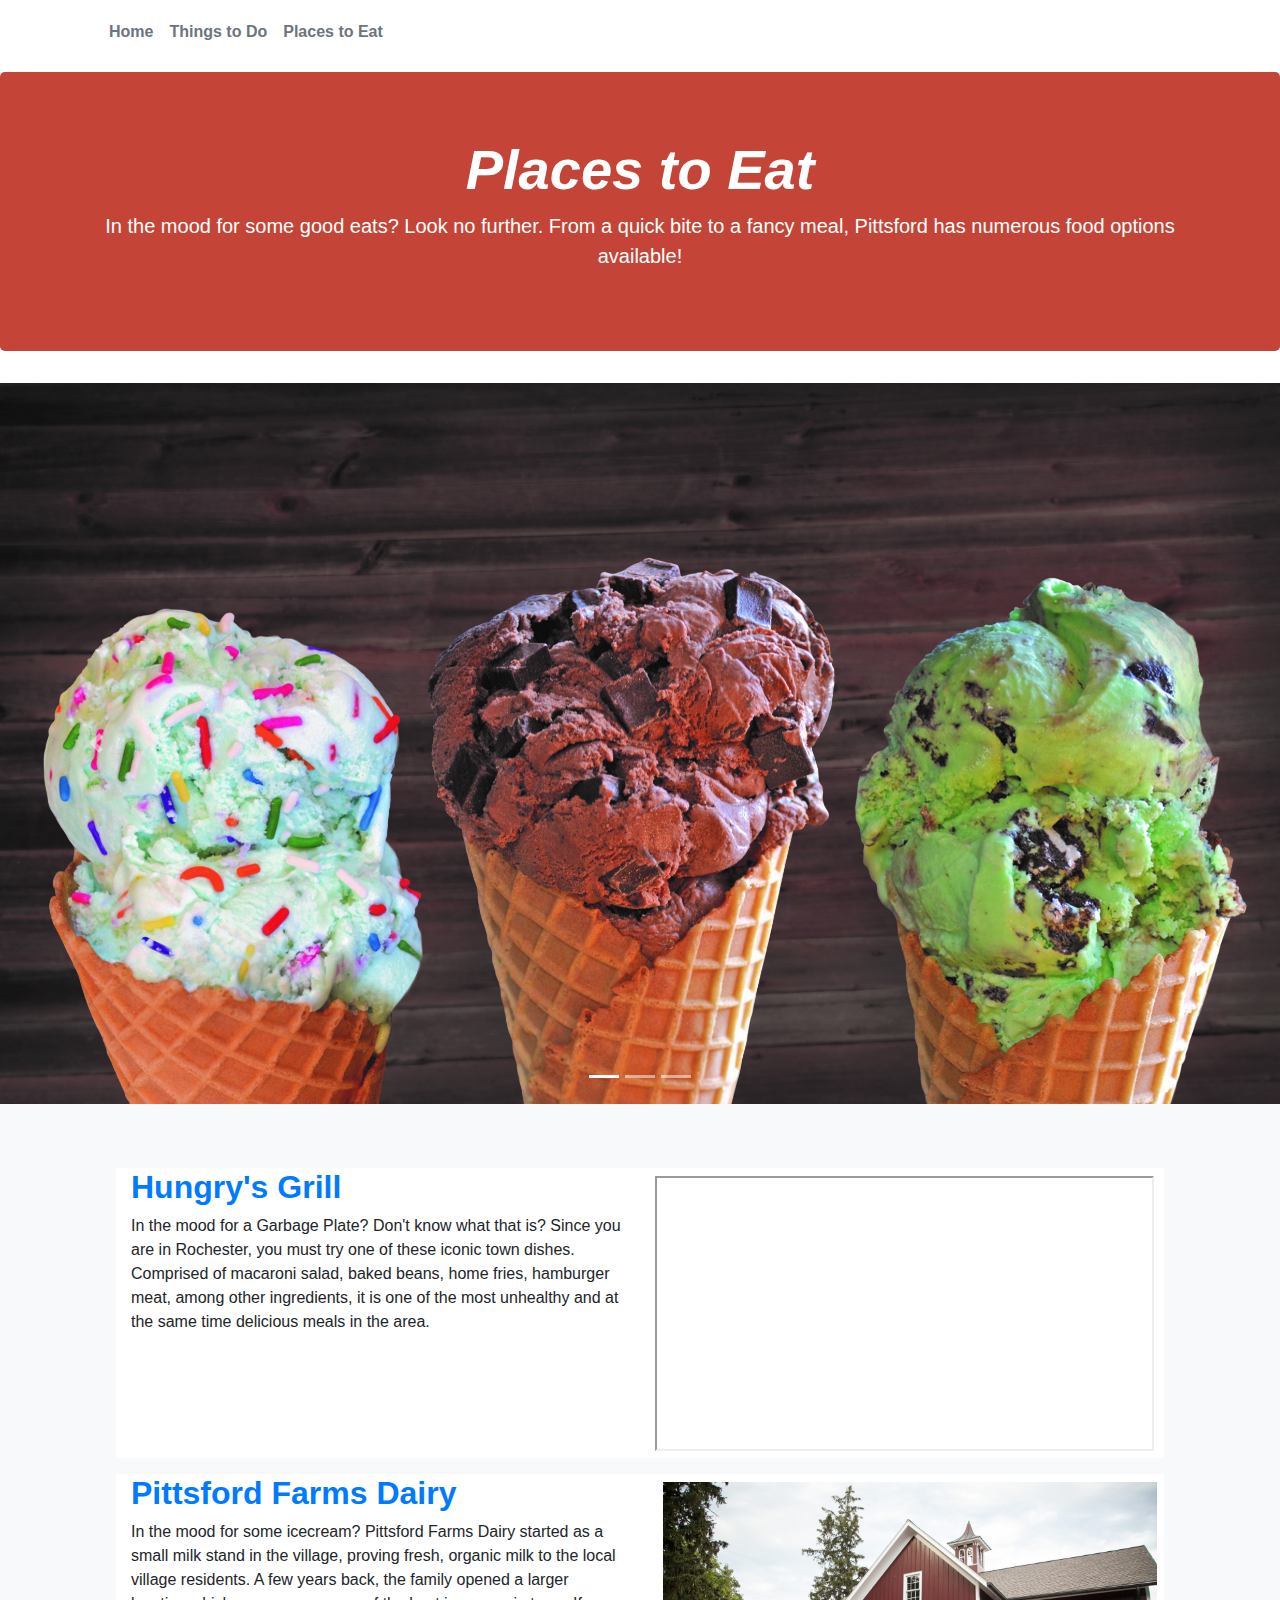
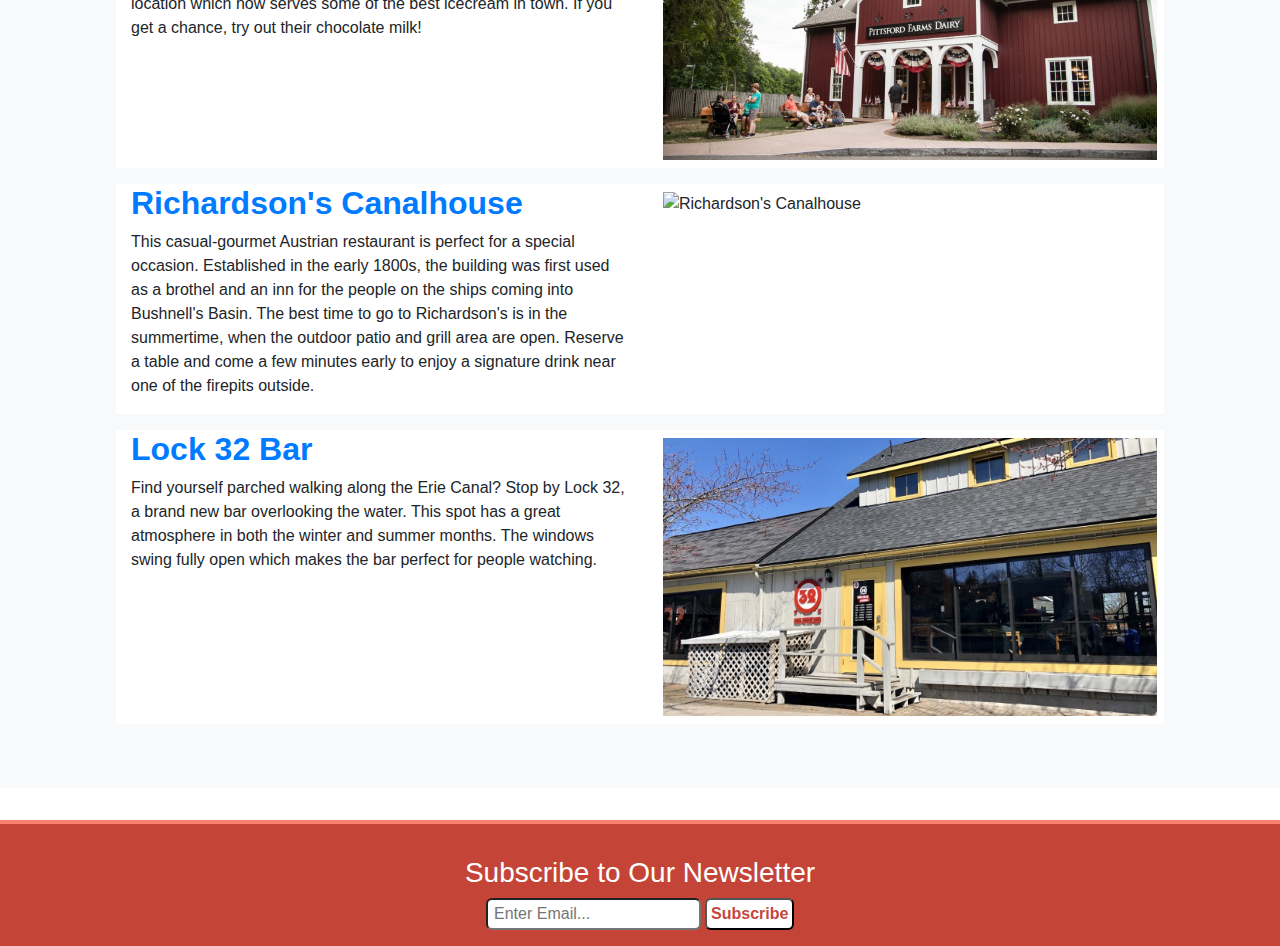
==== commit 1b91adb3: "Update places-to-eat.html" ====
--- a/project/places-to-eat.html
+++ b/project/places-to-eat.html
@@ -26,7 +26,7 @@
         <section class="jumbotron text-center">
           <div class="container">
             <h1 class="display-4 font-italic" style="font-weight: bolder;">Places to Eat</h1>
-            <p class="lead text-white font-weight-bold">In the mood for some good eats? Look no further. From a quick bite to a fancy meal, Pittsford has numerous food options available!</p>
+            <p class="lead text-white">In the mood for some good eats? Look no further. From a quick bite to a fancy meal, Pittsford has numerous food options available!</p>
           </div>
         </section>
 
--- a/project/css/style.css
+++ b/project/css/style.css
@@ -4,7 +4,7 @@
 }
 
 .jumbotron{
-    background-color: salmon;
+    background-color: rgba(185, 35, 19, 0.849);
     color: white;
 }
 
@@ -36,11 +36,11 @@
 }
 
 footer{
-    background-color: salmon;
+    background-color: rgba(185, 35, 19, 0.849);
     padding-top: 2em;
     margin-top: 2em;
     padding-bottom: 1em;
-    border-top:solid darkgray 4px;
+    border-top:solid salmon 4px;
 }
 
 .carousel img{
@@ -53,7 +53,7 @@
     padding: 0 .25em;
     font-weight: 700;
     background-color: white;
-    color: salmon;
+    color: rgba(185, 35, 19, 0.849);
     border-radius: 6px
 }
 
@@ -76,3 +76,5 @@
 a{
     font-weight: bold;
 }
+
+
